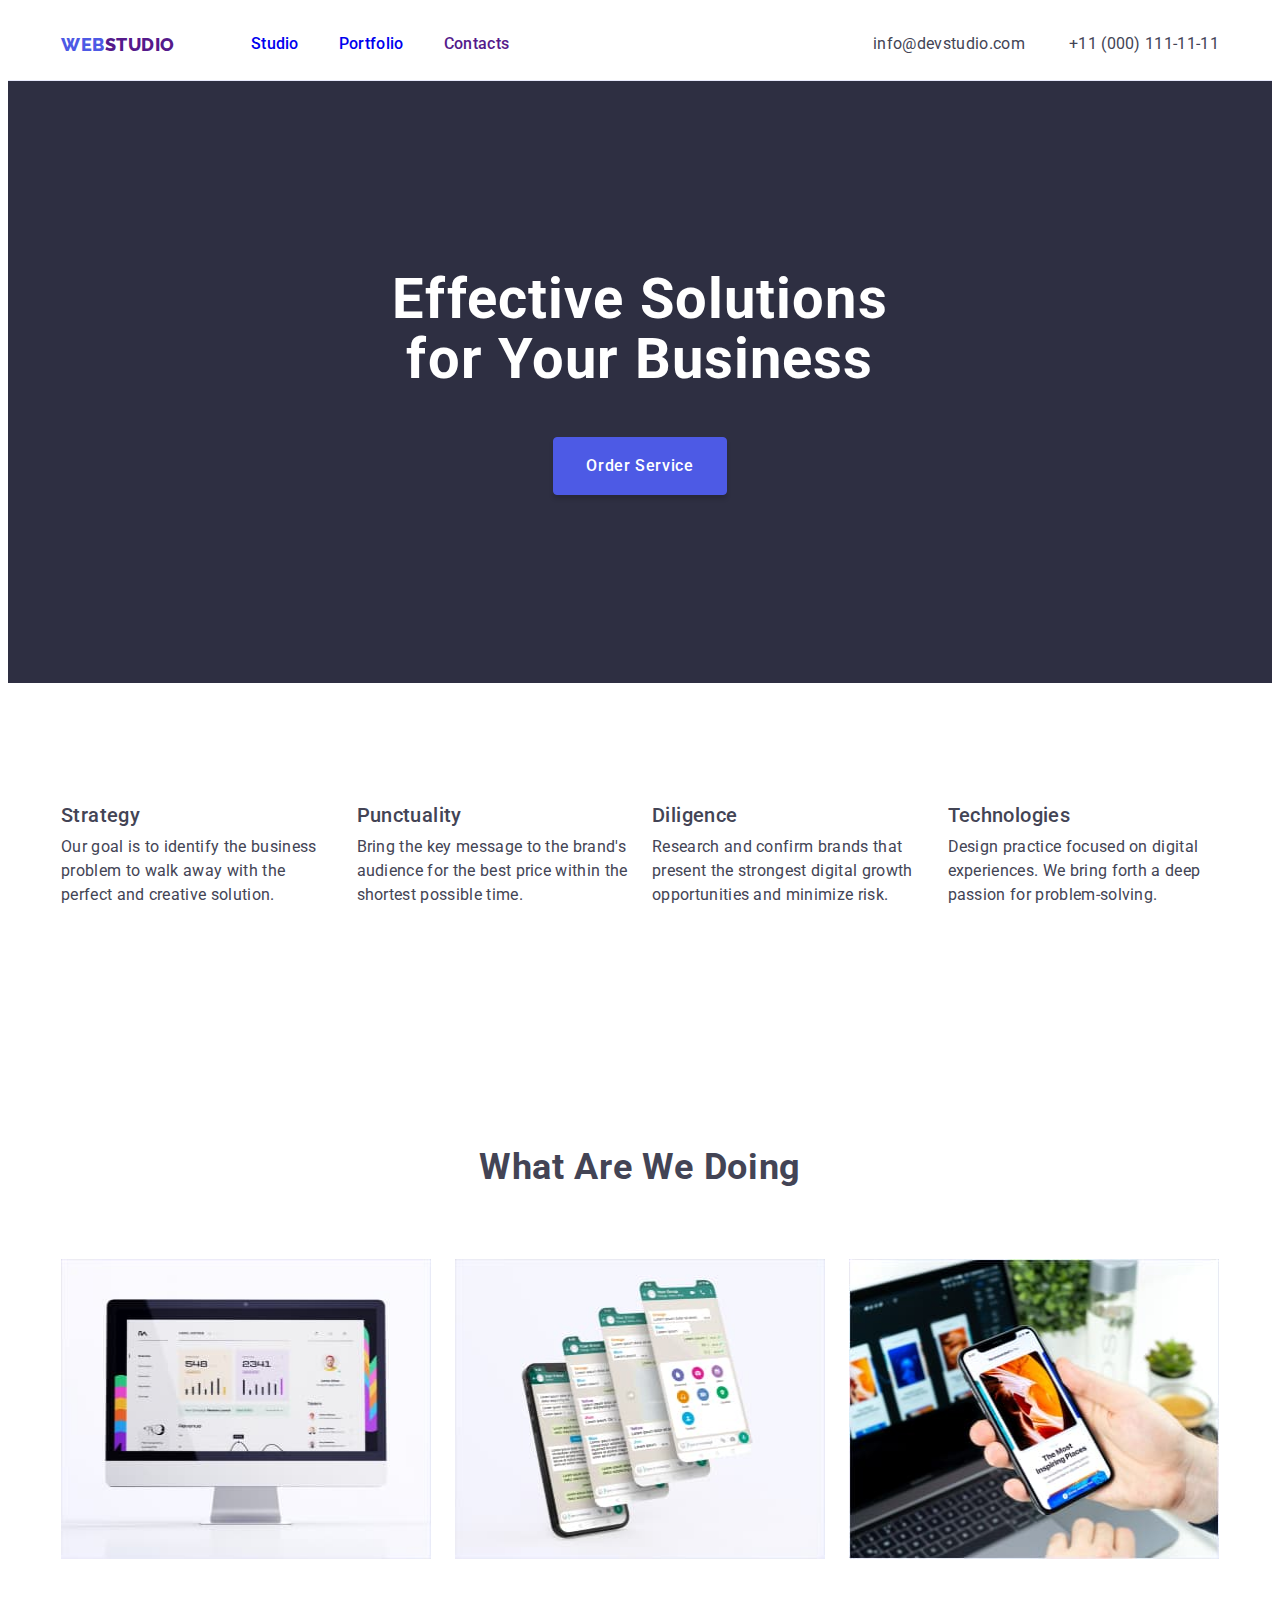
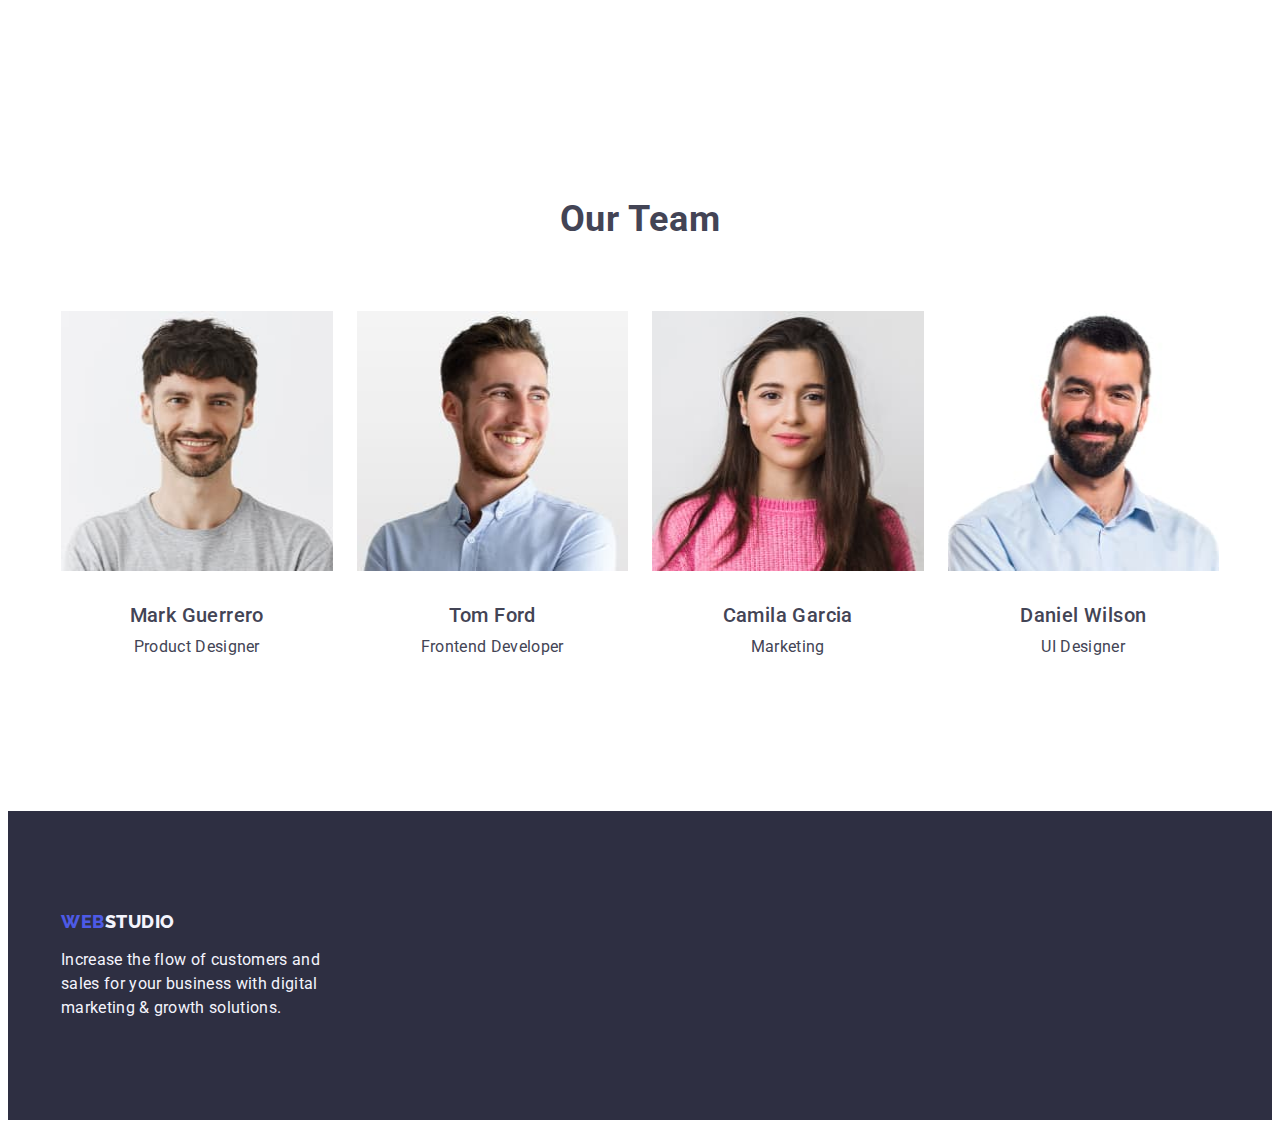
==== index.html @ 1497144a "+" ====
<!DOCTYPE html>
<html lang="en">
  <head>
    <meta charset="UTF-8" />
    <meta name="viewport" content="width=device-width, initial-scale=1.0" />
    <meta http-equiv="X-UA-Compatible" content="IE=edge" />
    <link rel="preconnect" href="https://fonts.googleapis.com" />
    <link rel="preconnect" href="https://fonts.gstatic.com" crossorigin />
    <link
      href="https://fonts.googleapis.com/css2?family=Raleway:wght@800&family=Roboto:wght@400;500;700;900&display=swap"
      rel="stylesheet"
    />
    <link rel="stylesheet" href="./css/styles.css" />
    <link
      rel="stylesheet"
      href="node_modules/modern-normalize/modern-normalize.css"
    />
    <title>Studio</title>
  </head>
  <body>
    <header class="header">
      <div class="container">
        <a class="logo" href=""><span class="web-logo">Web</span>Studio</a>
        <nav class="menu-nav">
          <ul class="menu-list">
            <li class="menu-item"><a href="./index.html">Studio</a></li>
            <li class="menu-item"><a href="./portfolio.html">Portfolio</a></li>
            <li class="menu-item"><a href="">Contacts</a></li>
          </ul>
        </nav>
        <address class="address">
          <a class="mail" href="mailto:info@devstudio.com"
            >info@devstudio.com</a
          >
          <a class="tell" href="tel:+110001111111">+11 (000) 111-11-11</a>
        </address>
      </div>
    </header>
    <main>
      <section class="first-section">
        <div class="container">
          <h1 class="title">
            Effective Solutions<br />
            for Your Business
          </h1>
          <button class="title-button" type="button">Order Service</button>
        </div>
      </section>
      <section class="advantages">
        <div class="container">
          <h2 hidden>Our advantages</h2>
          <ul class="advantages-list">
            <li class="advantages-list-item">
              <h3>Strategy</h3>
              <p>
                Our goal is to identify the business problem to walk away with
                the perfect and creative solution.
              </p>
            </li>
            <li class="advantages-list-item">
              <h3>Punctuality</h3>
              <p>
                Bring the key message to the brand's audience for the best price
                within the shortest possible time.
              </p>
            </li>
            <li class="advantages-list-item">
              <h3>Diligence</h3>
              <p>
                Research and confirm brands that present the strongest digital
                growth opportunities and minimize risk.
              </p>
            </li>
            <li class="advantages-list-item">
              <h3>Technologies</h3>
              <p>
                Design practice focused on digital experiences. We bring forth a
                deep passion for problem-solving.
              </p>
            </li>
          </ul>
        </div>
      </section>
      <section class="second-section">
        <div class="container">
          <h2 class="cards-title">What are we doing</h2>
          <ul class="cards-list">
            <li class="cards-list-item">
              <img
                src="./images/card-pc.jpg"
                alt="Фото Imac"
                width="360"
                height="300"
              />
            </li>
            <li class="cards-list-item">
              <img
                src="./images/card-phone.jpg"
                alt="Фото телефона"
                width="360"
                height="300"
              />
            </li>
            <li class="cards-list-item">
              <img
                src="./images/card-hand.jpg"
                alt="Рука з телефоном"
                width="360"
                height="300"
              />
            </li>
          </ul>
        </div>
      </section>
      <section class="third-section">
        <div class="container">
          <h2 class="team-title">Our Team</h2>
          <ul class="team-list">
            <li class="team-list-item">
              <img
                src="./images/first-man.jpg"
                alt="Product Designer"
                width="264"
                height="260"
              />
              <div class="team-info">
                <h3>Mark Guerrero</h3>
                <p>Product Designer</p>
              </div>
            </li>
            <li class="team-list-item">
              <img
                src="./images/second-man.jpg"
                alt="Frontend Developer"
                width="264"
                height="260"
              />
              <div class="team-info">
                <h3>Tom Ford</h3>
                <p>Frontend Developer</p>
              </div>
            </li>
            <li class="team-list-item">
              <img
                src="./images/girl.jpg"
                alt="Marketing"
                width="264"
                height="260"
              />
              <div class="team-info">
                <h3>Camila Garcia</h3>
                <p>Marketing</p>
              </div>
            </li>
            <li class="team-list-item">
              <img
                src="./images/third-man.jpg"
                alt="UI Designer"
                width="264"
                height="260"
              />
              <div class="team-info">
                <h3>Daniel Wilson</h3>
                <p>UI Designer</p>
              </div>
            </li>
          </ul>
        </div>
      </section>
    </main>
    <footer class="footer">
      <div class="container">
        <a class="logo-footer" href="./index.html"
          ><span class="web-logo">Web</span>Studio</a
        >
        <p>
          Increase the flow of customers and sales for your business with
          digital marketing & growth solutions.
        </p>
      </div>
    </footer>
  </body>
</html>
---- css/styles.css ----
:root {
  --iris: #4d5ae5;
  --ocean: #404bbf;
  --navy-blue: #2e2f42;
  --slate: #434455;
  --cloud: #f4f4fd;
  --white: #ffffff;
  --cornflower: #e7e9fc;
}
img {
  width: 100%;
  display: block;
}
ul,
h1,
h2,
h3,
p {
  padding: 0;
  margin: 0 auto;
}
.container {
  width: 1158px;
  /* outline: 1px solid tomato; */
  margin-right: auto;
  margin-left: auto;
  width: 1158px;
  align-items: center;
  padding-right: 15px;
  padding-left: 15px;
}
body {
  font-family: "Roboto", sans-serif;
  color: var(--slate);
  background-color: var(--white);
}
.header {
  padding: 24px 0;
  border-bottom: 1px solid #e7e9fc;
}
.header div {
  display: flex;
}
/* Логотип */
.logo {
  margin-right: 76px;
}
.logo {
  font-family: Raleway;
  text-transform: uppercase;
  text-decoration: none;
  font-size: 18px;
  font-style: normal;
  font-weight: 800;
  line-height: 21px;
  letter-spacing: 0.54px;
}
.web-logo {
  color: var(--iris);
  font-size: 18px;
  font-style: normal;
  font-weight: 800;
  line-height: 21px; /* 116.667% */
  letter-spacing: 0.54px;
}
/* Меню */
.menu-list {
  display: flex;
  gap: 40px;
  margin: 0;
  padding: 0;
}
.menu-list > .menu-item {
  list-style: none;
  font-size: 16px;
  font-style: normal;
  font-weight: 500;
  line-height: 24px; /* 150% */
  letter-spacing: 0.32px;
}
.menu-item a:hover,
.menu-item:focus {
  color: var(--ocean);
}
.menu-item a {
  text-decoration: none;
}
/* Номер телефона і почта */
.mail,
.tell {
  color: inherit;
  text-decoration: none;
  font-style: normal;
  font-size: 16px;
  font-style: normal;
  font-weight: 400;
  line-height: 24px; /* 150% */
  letter-spacing: 0.32px;
}
.address {
  margin-left: auto;
}

.mail {
  margin-right: 40px;
}
.mail:hover,
.mail:focus,
.tell:hover,
.tell:focus {
  color: var(--ocean);
}
/* Секція з кнопкою */
.first-section {
  background-color: var(--navy-blue);
  text-align: center;
  padding: 188px 0;
}
.title {
  margin: 0;
  margin-bottom: 48px;
  color: var(--white);
  font-size: 56px;
  font-style: normal;
  font-weight: 700;
  line-height: 60px; /* 107.143% */
  letter-spacing: 1.12px;
}
/* Кнопка */
.title-button {
  margin: 0 auto;
  padding: 16px 32px;
  border-radius: 4px;
  background: var(--IRIS, #4d5ae5);
  border: 1px solid var(--iris);
  box-shadow: 0px 4px 4px 0px rgba(0, 0, 0, 0.15);
  color: var(--white);
  font-family: Roboto;
  font-size: 16px;
  font-style: normal;
  font-weight: 500;
  line-height: 24px; /* 150% */
  letter-spacing: 0.64px;
}
.title-button:hover,
.title-button:focus {
  background-color: var(--ocean);
  color: var(--white);
}
/* Переваги */
.advantages {
  padding: 120px 0;
}
.advantages-list {
  margin: 0 auto;
  display: flex;
  gap: 24px;
  list-style: none;
}
.advantages-list-item {
  width: calc((100% - 72px) / 3);
}
.advantages-list h3 {
  margin: 0 auto;
  margin-bottom: 8px;
  font-size: 20px;
  font-style: normal;
  font-weight: 500;
  line-height: 24px; /* 120% */
  letter-spacing: 0.4px;
}
.advantages-list p {
  margin: 0 auto;
  font-size: 16px;
  font-style: normal;
  font-weight: 400;
  line-height: 24px; /* 150% */
  letter-spacing: 0.32px;
}
/* Шо ми робимо */
.second-section {
  padding: 120px 0;
  text-align: center;
}
.team-title {
  margin: 0;
  margin-bottom: 72px;
  font-size: 36px;
  font-style: normal;
  font-weight: 700;
  line-height: 40px; /* 111.111% */
  letter-spacing: 0.72px;
  text-transform: capitalize;
}
/* Картки з фото */
.cards-list {
  display: flex;
  justify-content: center;
  list-style: none;
  margin: 0 auto;
  gap: 24px;
}
.cards-list-item {
  width: calc((100% - 48px) / 3);
}

/* Команда */
.third-section {
  padding: 120px 0;
  text-align: center;
}
.cards-title {
  margin: 0 auto;
  margin-bottom: 72px;
  font-size: 36px;
  font-style: normal;
  font-weight: 700;
  line-height: 40px; /* 111.111% */
  letter-spacing: 0.72px;
  text-transform: capitalize;
}
.team-list {
  display: flex;
  justify-content: center;
  gap: 24px;
  list-style: none;
}
.team-list-item {
  width: calc((100% - 72px) / 4);
}
.team-list h3 {
  margin: 0 auto;
  margin-bottom: 8px;
  font-size: 20px;
  font-style: normal;
  font-weight: 500;
  line-height: 24px; /* 120% */
  letter-spacing: 0.4px;
}
.team-list p {
  margin: 0 auto;
  font-size: 16px;
  font-style: normal;
  font-weight: 00;
  line-height: 24px; /* 150% */
  letter-spacing: 0.32px;
}
.team-info {
  margin: 0 auto;
  padding: 32px 16px;
}
/* Підвал */
.footer {
  padding: 100px 0;
  background-color: var(--navy-blue);
}
.logo-footer {
  display: block;
  margin: 0 auto;
  margin-bottom: 16px;
  text-decoration: none;
  color: var(--cloud);
  text-transform: uppercase;
  font-family: Raleway;
  font-size: 18px;
  font-style: normal;
  font-weight: 800;
  line-height: 21px; /* 116.667% */
  letter-spacing: 0.54px;
  text-transform: uppercase;
}
.footer p {
  display: inline-block;
  margin: 0 auto;
  color: var(--cloud);
  font-size: 16px;
  font-style: normal;
  font-weight: 400;
  line-height: 24px; /* 150% */
  letter-spacing: 0.32px;
  width: 264px;
}
/* ---------------------------------------------------Portfolio--------------------------------------------------------------- */
/* Перша секція */
.section-first-portfolio {
  padding-top: 96px;
}
.section-cards {
  padding: 72px 0 120px 0;
}
/* Кнопки */
.buttons-list {
  display: flex;
  justify-content: center;
  list-style: none;
  gap: 24px;
}
.item-button {
  padding: 12px 24px;
  border-radius: 4px;
  border: 1px solid #e7e9fc;
  background-color: var(--cloud);
  color: var(--iris);
  font-size: 16px;
  font-style: normal;
  font-weight: 500;
  line-height: 24px; /* 150% */
  letter-spacing: 0.64px;
}
.item-button:hover,
.item-button:focus {
  background-color: var(--ocean);
  color: var(--white);
}
/* Сітка з апками */
.app-list {
  display: flex;
  flex-wrap: wrap;
  justify-content: center;
  column-gap: 24px;
  row-gap: 48px;
  padding: 0;
  margin: 0 auto;
  list-style: none;
}
.app-list > .item-app {
  width: calc((100% - 48px) / 3);
}

}
.app-info {
  padding: 32px 16px;
  border: 1px solid var(--cornflower);
}
.app-info {
  /* border: 1px solid var(--cornflower); */
}
.app-list a {
  text-decoration: none;
}
.app-list h3 {
  font-size: 20px;
  font-style: normal;
  font-weight: 500;
  line-height: 24px; /* 120% */
  letter-spacing: 0.4px;
}
.app-list p {
  font-size: 16px;
  font-style: normal;
  font-weight: 400;
  line-height: 24px; /* 150% */
  letter-spacing: 0.32px;
}
.app-info h3 {
  margin-bottom: 8px;
}
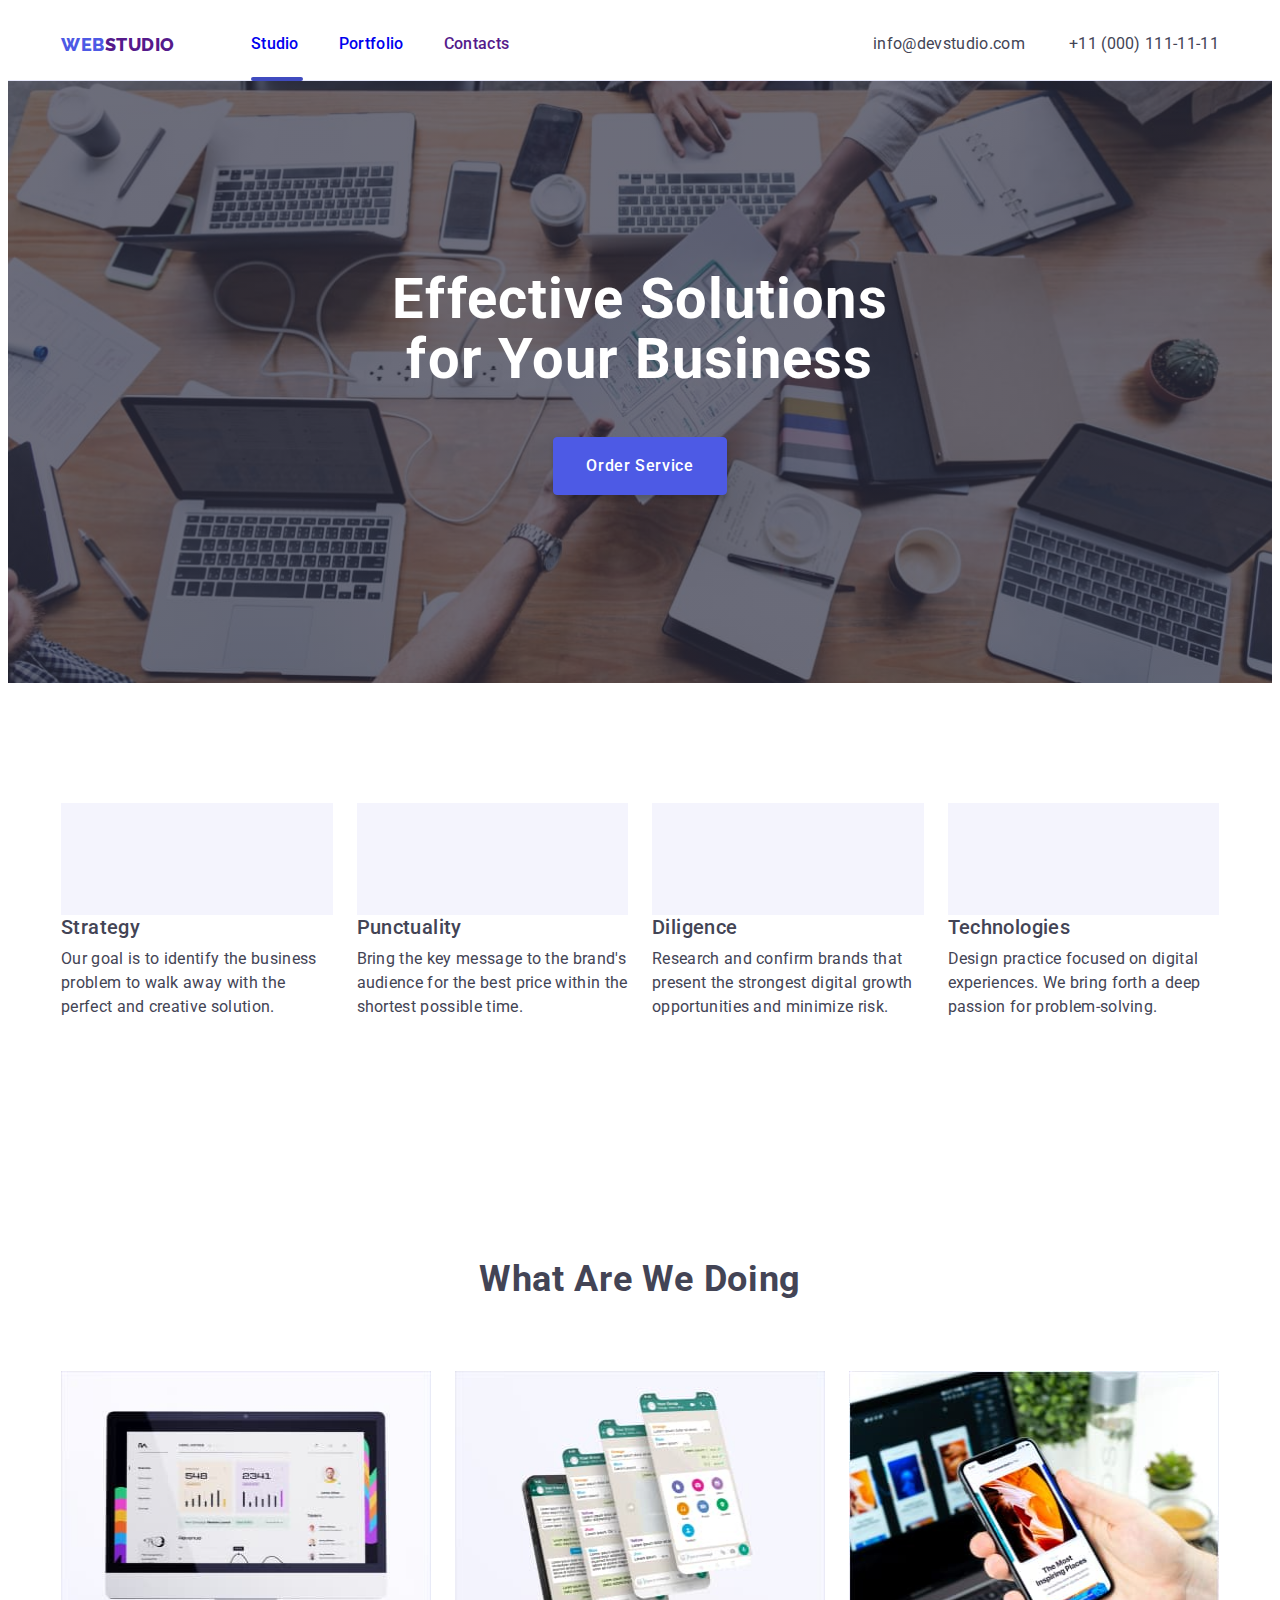
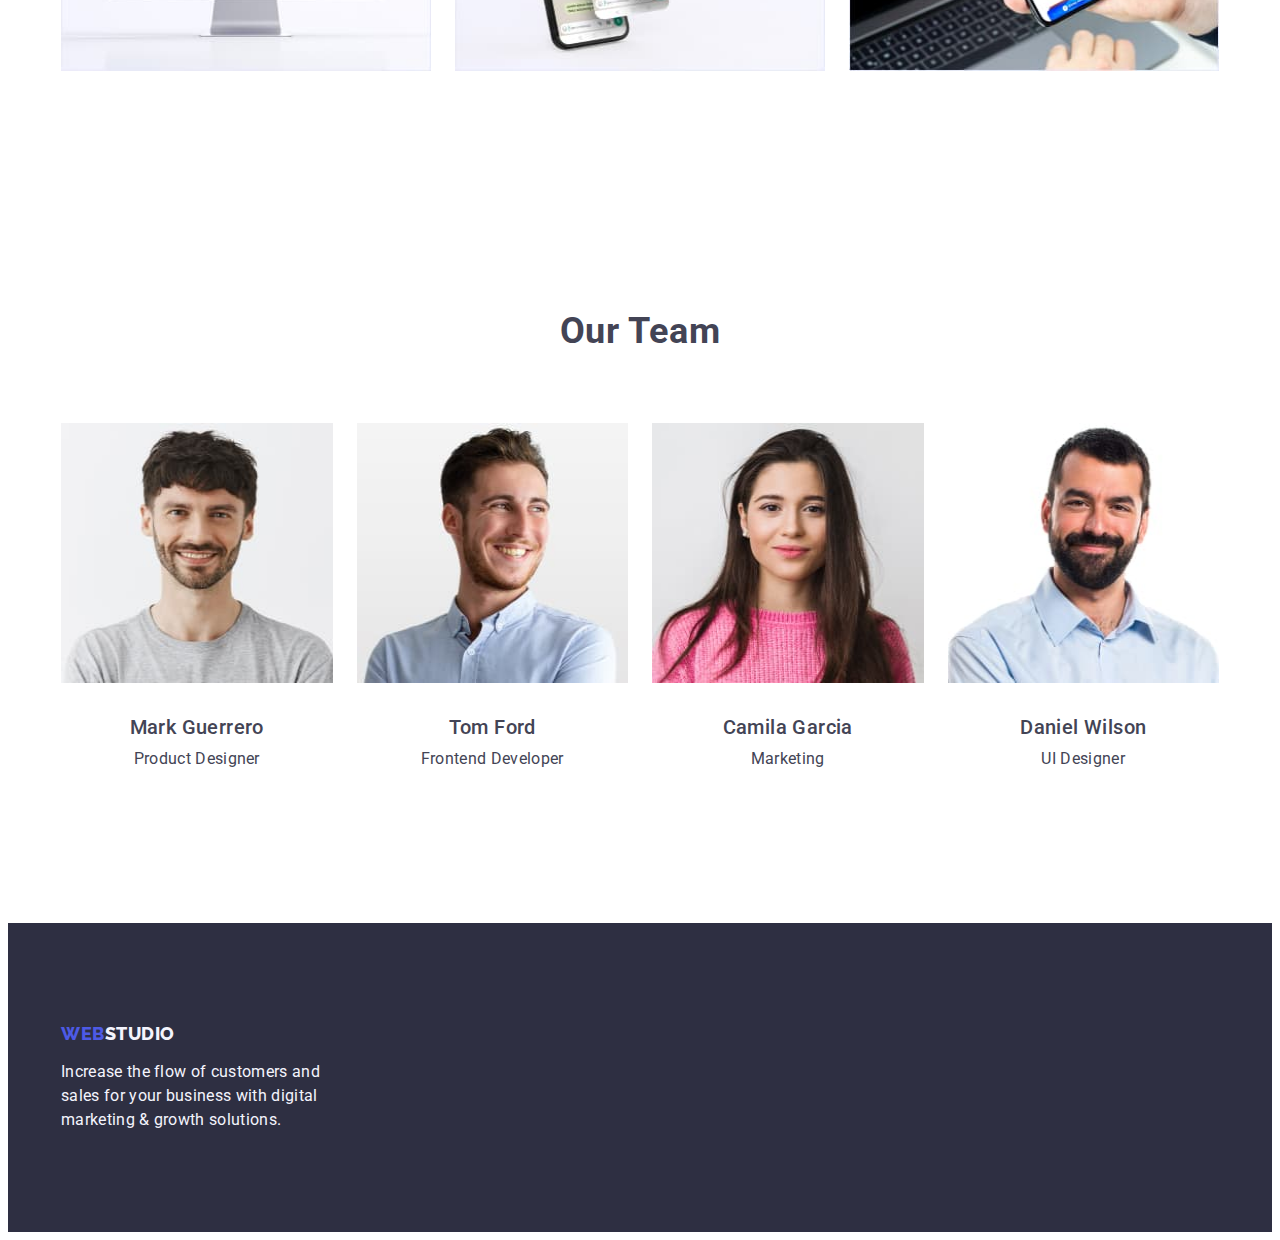
==== commit bc60900e: "+" ====
--- a/index.html
+++ b/index.html
@@ -23,7 +23,9 @@
         <a class="logo" href=""><span class="web-logo">Web</span>Studio</a>
         <nav class="menu-nav">
           <ul class="menu-list">
-            <li class="menu-item"><a href="./index.html">Studio</a></li>
+            <li class="menu-item">
+              <a class="studio" href="./index.html">Studio</a>
+            </li>
             <li class="menu-item"><a href="./portfolio.html">Portfolio</a></li>
             <li class="menu-item"><a href="">Contacts</a></li>
           </ul>
--- a/css/styles.css
+++ b/css/styles.css
@@ -35,7 +35,6 @@
   background-color: var(--white);
 }
 .header {
-  padding: 24px 0;
   border-bottom: 1px solid #e7e9fc;
 }
 .header div {
@@ -71,12 +70,15 @@
   padding: 0;
 }
 .menu-list > .menu-item {
-  list-style: none;
-  font-size: 16px;
-  font-style: normal;
-  font-weight: 500;
-  line-height: 24px; /* 150% */
-  letter-spacing: 0.32px;
+  position: relative;
+  padding: 24px 0;
+  list-style: none;
+  font-size: 16px;
+  font-style: normal;
+  font-weight: 500;
+  line-height: 24px; /* 150% */
+  letter-spacing: 0.32px;
+
 }
 .menu-item a:hover,
 .menu-item:focus {
@@ -84,6 +86,26 @@
 }
 .menu-item a {
   text-decoration: none;
+}
+.studio::after{
+position: absolute;
+bottom: -1px;
+width: 100%;
+content:'';
+width: 48px;
+display: block;
+border: 2px solid var(--ocean);
+border-radius: 2px;
+}
+.portfolio::after{
+  position: absolute;
+bottom: -1px;
+content:'';
+width: 48px;
+display: block;
+border: 2px solid var(--ocean);
+border-radius: 2px;
+width: 100;
 }
 /* Номер телефона і почта */
 .mail,
@@ -112,7 +134,13 @@
 }
 /* Секція з кнопкою */
 .first-section {
+  max-width: 1440px;
+  margin: auto;
   background-color: var(--navy-blue);
+  background-image: linear-gradient( rgba(46, 47, 66, 0.7), rgba(46, 47, 66, 0.7)), url("../images/people-office.jpg");
+  background-repeat: no-repeat;
+  background-position: center;
+  background-size: cover;
   text-align: center;
   padding: 188px 0;
 }
@@ -160,6 +188,12 @@
 .advantages-list-item {
   width: calc((100% - 72px) / 3);
 }
+.advantages-list-item::before{
+  content: '';
+  display: block;
+  height: 112px;
+  background: var(--cloud);
+}
 .advantages-list h3 {
   margin: 0 auto;
   margin-bottom: 8px;
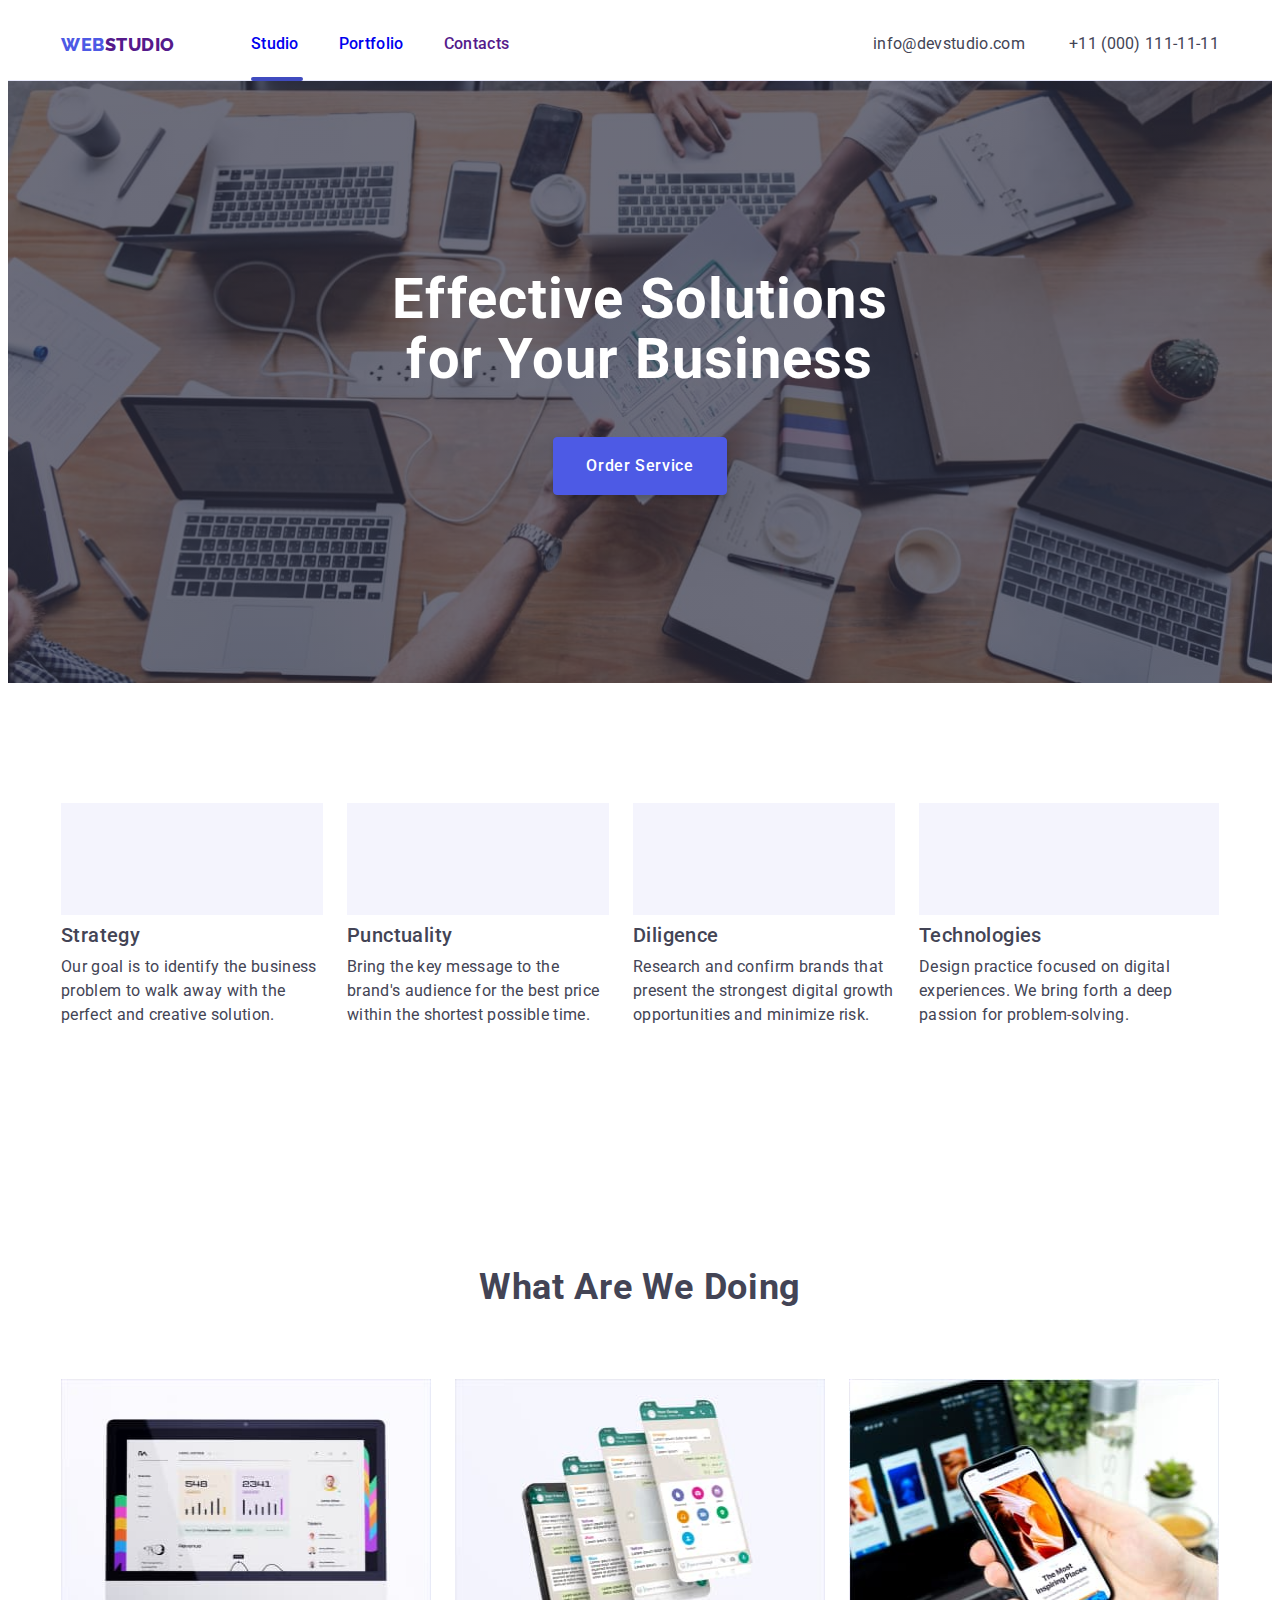
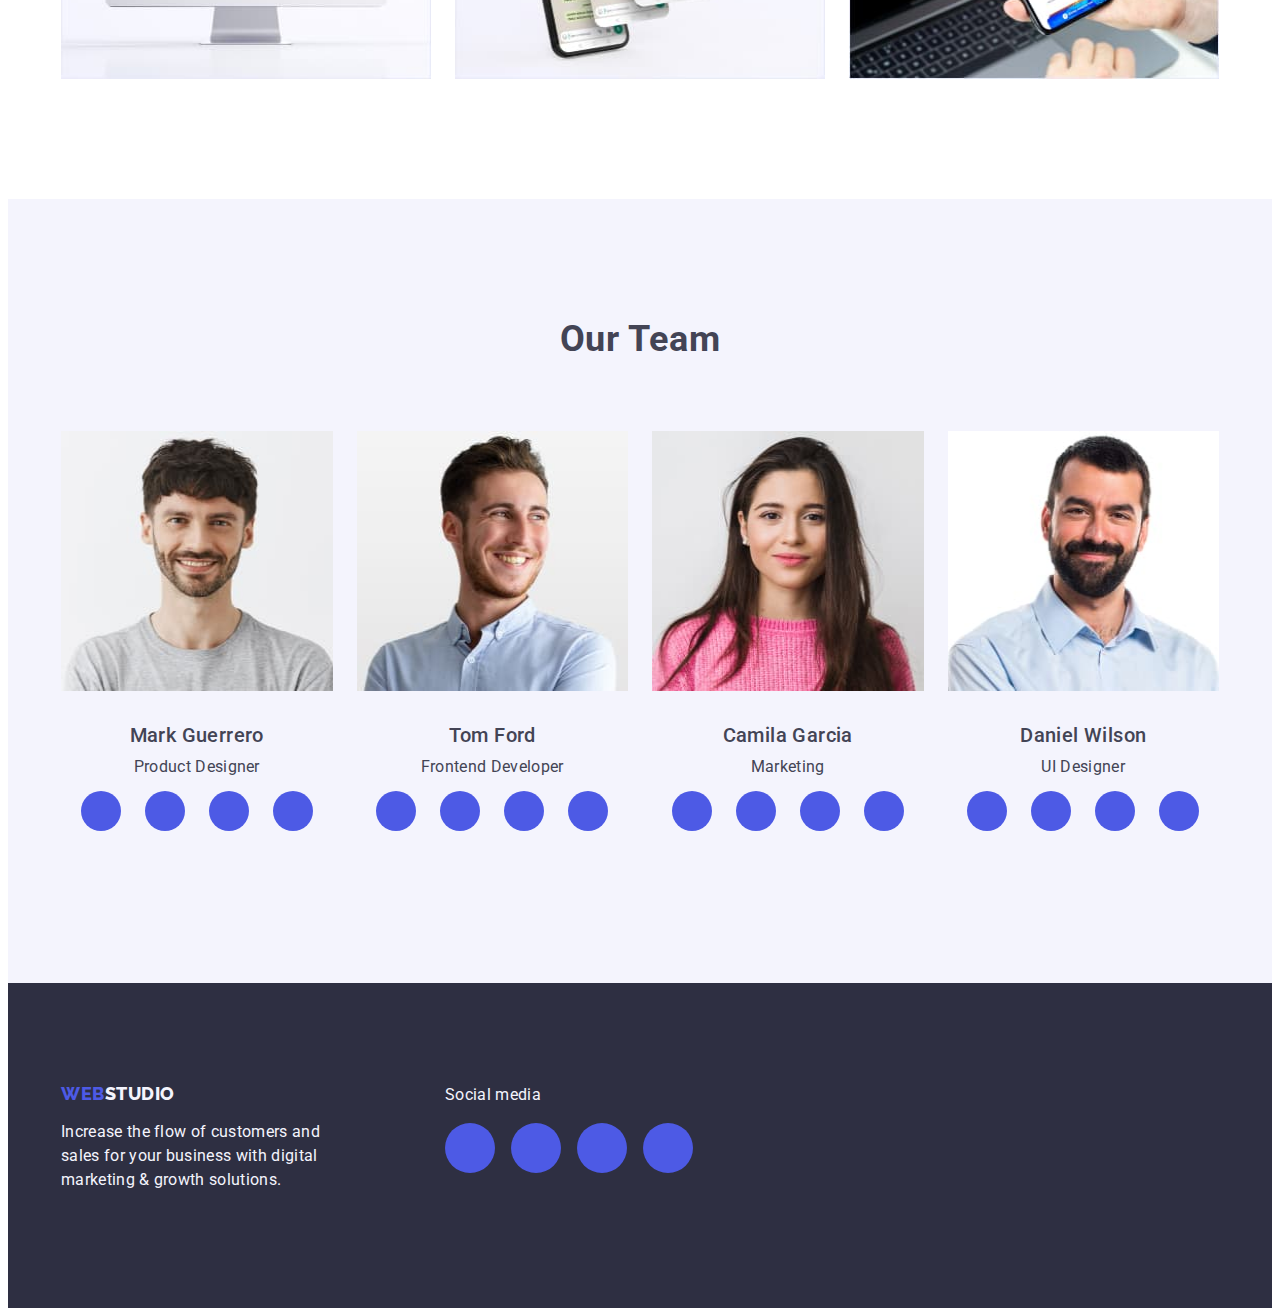
==== commit 22c2e274: "+" ====
--- a/index.html
+++ b/index.html
@@ -53,6 +53,7 @@
           <h2 hidden>Our advantages</h2>
           <ul class="advantages-list">
             <li class="advantages-list-item">
+              <div class="advantages-svg"></div>
               <h3>Strategy</h3>
               <p>
                 Our goal is to identify the business problem to walk away with
@@ -60,6 +61,7 @@
               </p>
             </li>
             <li class="advantages-list-item">
+              <div class="advantages-svg"></div>
               <h3>Punctuality</h3>
               <p>
                 Bring the key message to the brand's audience for the best price
@@ -67,6 +69,7 @@
               </p>
             </li>
             <li class="advantages-list-item">
+              <div class="advantages-svg"></div>
               <h3>Diligence</h3>
               <p>
                 Research and confirm brands that present the strongest digital
@@ -74,6 +77,7 @@
               </p>
             </li>
             <li class="advantages-list-item">
+              <div class="advantages-svg"><svg></svg></div>
               <h3>Technologies</h3>
               <p>
                 Design practice focused on digital experiences. We bring forth a
@@ -128,6 +132,12 @@
               <div class="team-info">
                 <h3>Mark Guerrero</h3>
                 <p>Product Designer</p>
+                <ul class="socials-team">
+                  <li class="socials-team-item"><a href=""></a></li>
+                  <li class="socials-team-item"><a href=""></a></li>
+                  <li class="socials-team-item"><a href=""></a></li>
+                  <li class="socials-team-item"><a href=""></a></li>
+                </ul>
               </div>
             </li>
             <li class="team-list-item">
@@ -140,6 +150,12 @@
               <div class="team-info">
                 <h3>Tom Ford</h3>
                 <p>Frontend Developer</p>
+                <ul class="socials-team">
+                  <li class="socials-team-item"><a href=""></a></li>
+                  <li class="socials-team-item"><a href=""></a></li>
+                  <li class="socials-team-item"><a href=""></a></li>
+                  <li class="socials-team-item"><a href=""></a></li>
+                </ul>
               </div>
             </li>
             <li class="team-list-item">
@@ -152,6 +168,12 @@
               <div class="team-info">
                 <h3>Camila Garcia</h3>
                 <p>Marketing</p>
+                <ul class="socials-team">
+                  <li class="socials-team-item"><a href=""></a></li>
+                  <li class="socials-team-item"><a href=""></a></li>
+                  <li class="socials-team-item"><a href=""></a></li>
+                  <li class="socials-team-item"><a href=""></a></li>
+                </ul>
               </div>
             </li>
             <li class="team-list-item">
@@ -164,6 +186,22 @@
               <div class="team-info">
                 <h3>Daniel Wilson</h3>
                 <p>UI Designer</p>
+                <ul class="socials-team">
+                  <li class="socials-team-item">
+                    <a href="https://www.instagram.com/"></a>
+                  </li>
+                  <li class="socials-team-item">
+                    <a href="https://twitter.com/?lang=uk"></a>
+                  </li>
+                  <li class="socials-team-item">
+                    <a href="https://pl-pl.facebook.com/"></a>
+                  </li>
+                  <li class="socials-team-item">
+                    <a
+                      href="https://www.linkedin.com/?original_referer=https%3A%2F%2Fwww.google.com%2F"
+                    ></a>
+                  </li>
+                </ul>
               </div>
             </li>
           </ul>
@@ -171,14 +209,25 @@
       </section>
     </main>
     <footer class="footer">
-      <div class="container">
-        <a class="logo-footer" href="./index.html"
-          ><span class="web-logo">Web</span>Studio</a
-        >
-        <p>
-          Increase the flow of customers and sales for your business with
-          digital marketing & growth solutions.
-        </p>
+      <div class="container footer-flex">
+        <div class="footer-info">
+          <a class="logo-footer" href="./index.html"
+            ><span class="web-logo">Web</span>Studio</a
+          >
+          <p class="footer-text">
+            Increase the flow of customers and sales for your business with
+            digital marketing & growth solutions.
+          </p>
+        </div>
+        <div class="footer-socials">
+          <p class="footer-text">Social media</p>
+          <ul class="socials-list">
+            <li class="socials-list-item"></li>
+            <li class="socials-list-item"></li>
+            <li class="socials-list-item"></li>
+            <li class="socials-list-item"></li>
+          </ul>
+        </div>
       </div>
     </footer>
   </body>
--- a/css/styles.css
+++ b/css/styles.css
@@ -188,11 +188,16 @@
 .advantages-list-item {
   width: calc((100% - 72px) / 3);
 }
-.advantages-list-item::before{
+/* .advantages-list-item::before{
   content: '';
   display: block;
   height: 112px;
   background: var(--cloud);
+} */
+.advantages-svg{
+  height: 112px;
+  background-color: var(--cloud);
+  margin-bottom: 8px;
 }
 .advantages-list h3 {
   margin: 0 auto;
@@ -242,6 +247,7 @@
 .third-section {
   padding: 120px 0;
   text-align: center;
+background-color: var(--cloud);
 }
 .cards-title {
   margin: 0 auto;
@@ -272,16 +278,28 @@
   letter-spacing: 0.4px;
 }
 .team-list p {
-  margin: 0 auto;
-  font-size: 16px;
-  font-style: normal;
-  font-weight: 00;
+  margin-bottom: 12px;
+  font-size: 16px;
+  font-style: normal;
+  font-weight: 400;
   line-height: 24px; /* 150% */
   letter-spacing: 0.32px;
 }
 .team-info {
   margin: 0 auto;
   padding: 32px 16px;
+}
+.socials-team{
+  display: flex;
+  list-style: none;
+  gap: 24px;
+  justify-content: center;
+}
+.socials-team > .socials-team-item{
+background-color: var(--iris);
+width: 40px;
+height: 40px;
+border-radius: 50%;
 }
 /* Підвал */
 .footer {
@@ -303,9 +321,9 @@
   letter-spacing: 0.54px;
   text-transform: uppercase;
 }
-.footer p {
-  display: inline-block;
-  margin: 0 auto;
+ .footer-text {
+  margin-bottom: 16px;
+  display: inline-flex;
   color: var(--cloud);
   font-size: 16px;
   font-style: normal;
@@ -313,6 +331,26 @@
   line-height: 24px; /* 150% */
   letter-spacing: 0.32px;
   width: 264px;
+}
+.socials-list{
+  list-style: none;
+  display: flex;
+  gap: 16px;
+}
+.socials-list > .socials-list-item{
+    background-color: var(--iris);
+  width: 50px;
+  height: 50px;
+  border-radius: 50%;
+}
+
+.footer-flex{
+  display: flex;
+  align-items: baseline;
+
+}
+.footer-info{
+margin-right: 120px;
 }
 /* ---------------------------------------------------Portfolio--------------------------------------------------------------- */
 /* Перша секція */
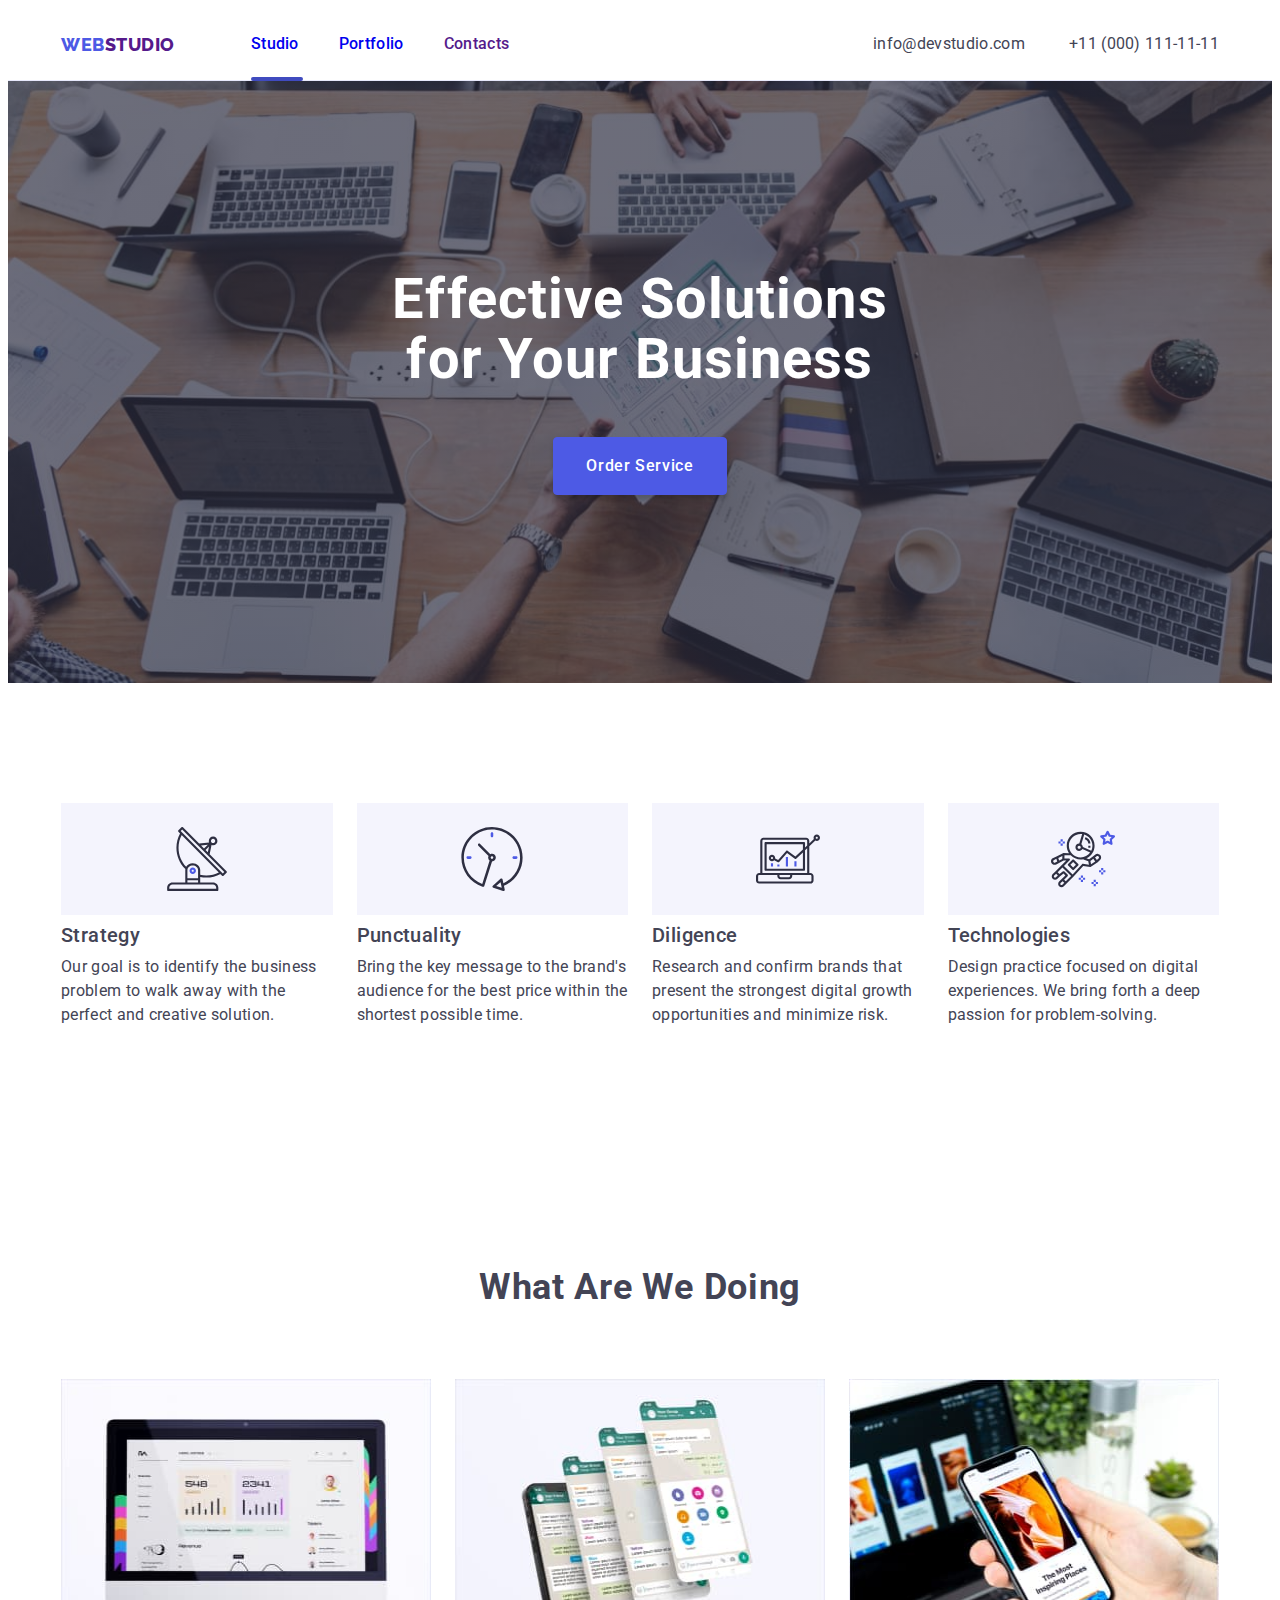
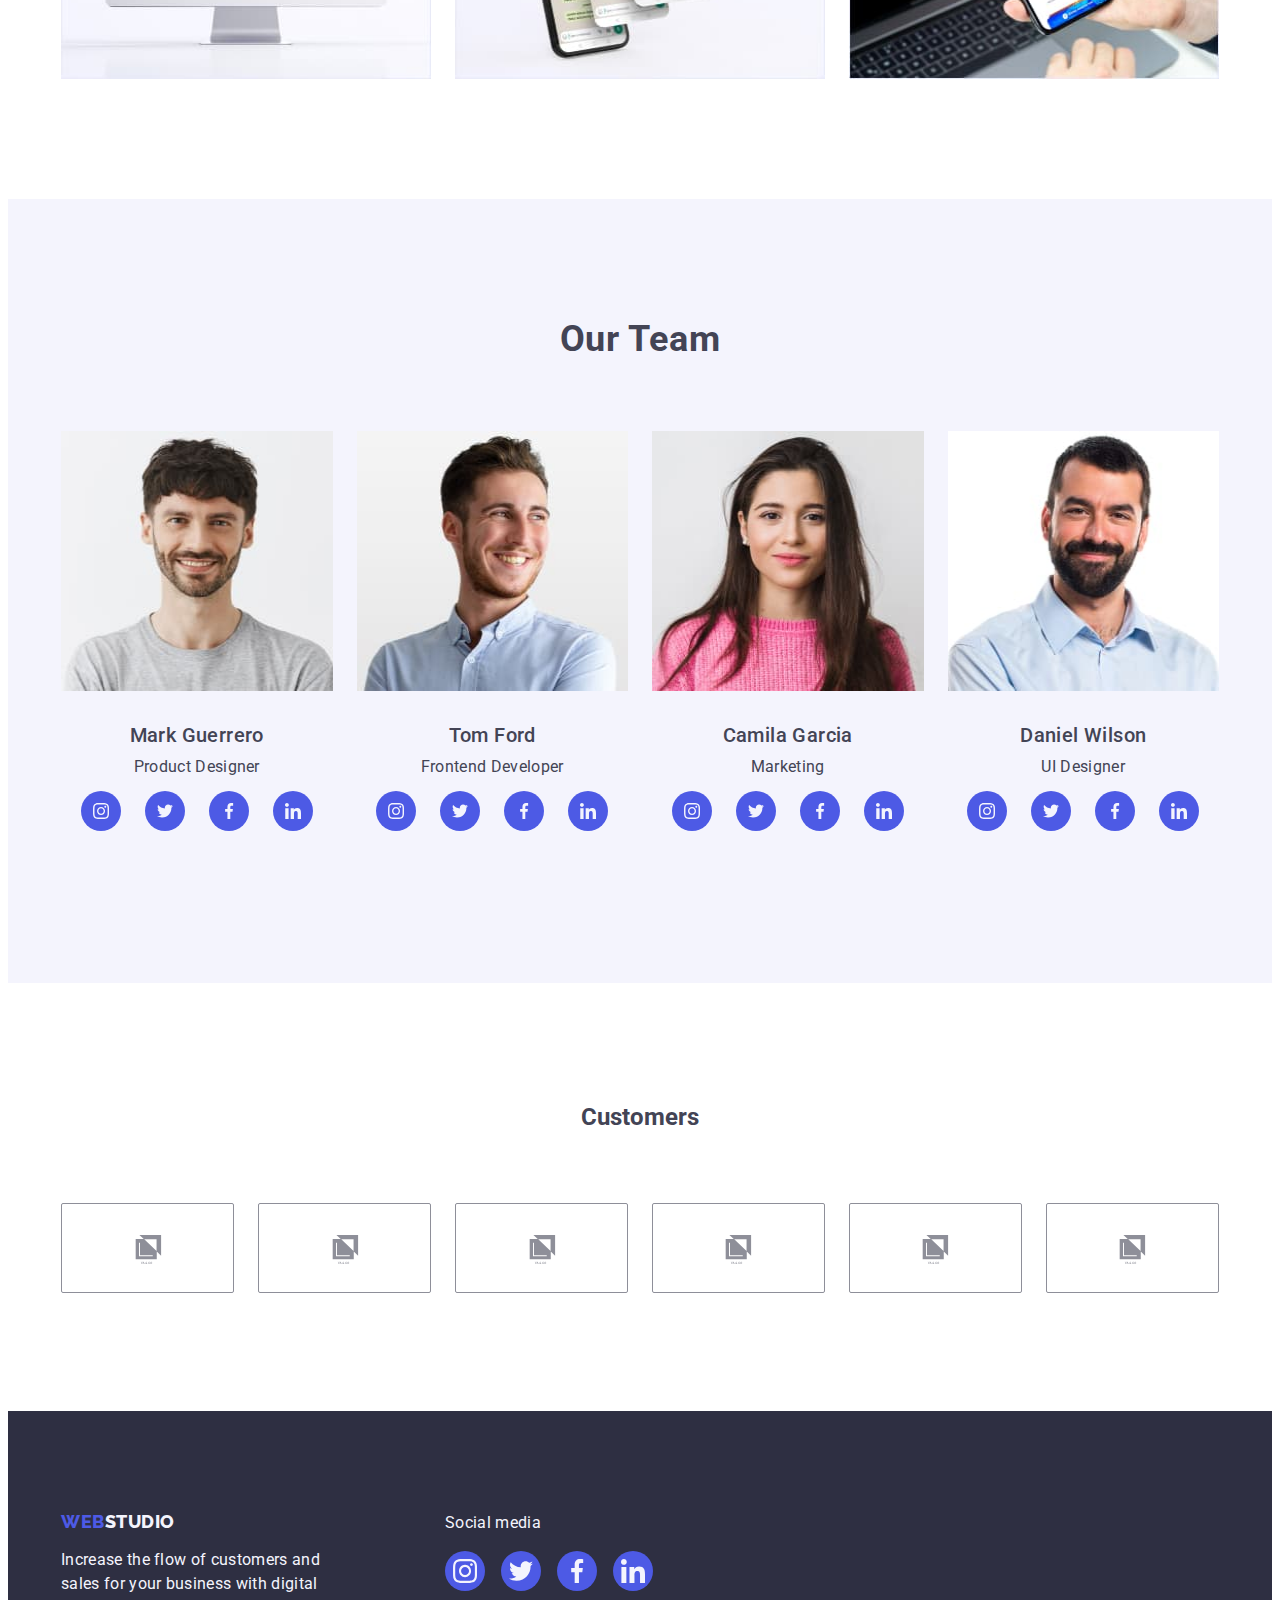
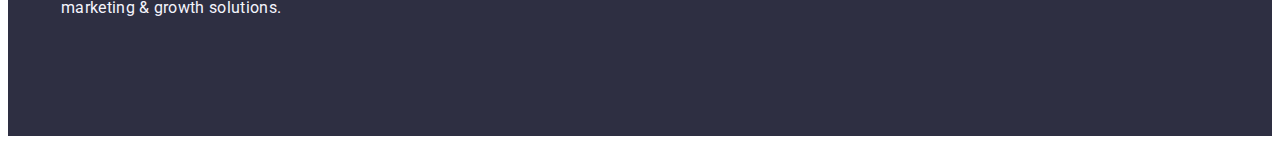
==== commit c05c554c: "+" ====
--- a/index.html
+++ b/index.html
@@ -53,7 +53,11 @@
           <h2 hidden>Our advantages</h2>
           <ul class="advantages-list">
             <li class="advantages-list-item">
-              <div class="advantages-svg"></div>
+              <div class="advantages-svg">
+                <svg width="64" height="64">
+                  <use href="./images/symbol-defs.svg#icon-antenna"></use>
+                </svg>
+              </div>
               <h3>Strategy</h3>
               <p>
                 Our goal is to identify the business problem to walk away with
@@ -61,7 +65,11 @@
               </p>
             </li>
             <li class="advantages-list-item">
-              <div class="advantages-svg"></div>
+              <div class="advantages-svg">
+                <svg width="64" height="64">
+                  <use href="./images/symbol-defs.svg#icon-clock"></use>
+                </svg>
+              </div>
               <h3>Punctuality</h3>
               <p>
                 Bring the key message to the brand's audience for the best price
@@ -69,7 +77,11 @@
               </p>
             </li>
             <li class="advantages-list-item">
-              <div class="advantages-svg"></div>
+              <div class="advantages-svg">
+                <svg width="64" height="64">
+                  <use href="./images/symbol-defs.svg#icon-diagram"></use>
+                </svg>
+              </div>
               <h3>Diligence</h3>
               <p>
                 Research and confirm brands that present the strongest digital
@@ -77,7 +89,11 @@
               </p>
             </li>
             <li class="advantages-list-item">
-              <div class="advantages-svg"><svg></svg></div>
+              <div class="advantages-svg">
+                <svg width="64" height="64">
+                  <use href="./images/symbol-defs.svg#icon-astronaut"></use>
+                </svg>
+              </div>
               <h3>Technologies</h3>
               <p>
                 Design practice focused on digital experiences. We bring forth a
@@ -133,10 +149,38 @@
                 <h3>Mark Guerrero</h3>
                 <p>Product Designer</p>
                 <ul class="socials-team">
-                  <li class="socials-team-item"><a href=""></a></li>
-                  <li class="socials-team-item"><a href=""></a></li>
-                  <li class="socials-team-item"><a href=""></a></li>
-                  <li class="socials-team-item"><a href=""></a></li>
+                  <li class="socials-team-item">
+                    <a class="socials-link" href=""
+                      ><svg width="16" height="16">
+                        <use
+                          href="./images/symbol-defs.svg#icon-instagram"
+                        ></use></svg
+                    ></a>
+                  </li>
+                  <li class="socials-team-item">
+                    <a class="socials-link" href=""
+                      ><svg width="16" height="16">
+                        <use
+                          href="./images/symbol-defs.svg#icon-twitter"
+                        ></use></svg
+                    ></a>
+                  </li>
+                  <li class="socials-team-item">
+                    <a class="socials-link" href=""
+                      ><svg width="16" height="16">
+                        <use
+                          href="./images/symbol-defs.svg#icon-facebook"
+                        ></use></svg
+                    ></a>
+                  </li>
+                  <li class="socials-team-item">
+                    <a class="socials-link" href=""
+                      ><svg width="16" height="16">
+                        <use
+                          href="./images/symbol-defs.svg#icon-linkedin"
+                        ></use></svg
+                    ></a>
+                  </li>
                 </ul>
               </div>
             </li>
@@ -151,10 +195,38 @@
                 <h3>Tom Ford</h3>
                 <p>Frontend Developer</p>
                 <ul class="socials-team">
-                  <li class="socials-team-item"><a href=""></a></li>
-                  <li class="socials-team-item"><a href=""></a></li>
-                  <li class="socials-team-item"><a href=""></a></li>
-                  <li class="socials-team-item"><a href=""></a></li>
+                  <li class="socials-team-item">
+                    <a class="socials-link" href=""
+                      ><svg width="16" height="16">
+                        <use
+                          href="./images/symbol-defs.svg#icon-instagram"
+                        ></use></svg
+                    ></a>
+                  </li>
+                  <li class="socials-team-item">
+                    <a class="socials-link" href=""
+                      ><svg width="16" height="16">
+                        <use
+                          href="./images/symbol-defs.svg#icon-twitter"
+                        ></use></svg
+                    ></a>
+                  </li>
+                  <li class="socials-team-item">
+                    <a class="socials-link" href=""
+                      ><svg width="16" height="16">
+                        <use
+                          href="./images/symbol-defs.svg#icon-facebook"
+                        ></use></svg
+                    ></a>
+                  </li>
+                  <li class="socials-team-item">
+                    <a class="socials-link" href=""
+                      ><svg width="16" height="16">
+                        <use
+                          href="./images/symbol-defs.svg#icon-linkedin"
+                        ></use></svg
+                    ></a>
+                  </li>
                 </ul>
               </div>
             </li>
@@ -169,10 +241,38 @@
                 <h3>Camila Garcia</h3>
                 <p>Marketing</p>
                 <ul class="socials-team">
-                  <li class="socials-team-item"><a href=""></a></li>
-                  <li class="socials-team-item"><a href=""></a></li>
-                  <li class="socials-team-item"><a href=""></a></li>
-                  <li class="socials-team-item"><a href=""></a></li>
+                  <li class="socials-team-item">
+                    <a class="socials-link" href=""
+                      ><svg width="16" height="16">
+                        <use
+                          href="./images/symbol-defs.svg#icon-instagram"
+                        ></use></svg
+                    ></a>
+                  </li>
+                  <li class="socials-team-item">
+                    <a class="socials-link" href=""
+                      ><svg width="16" height="16">
+                        <use
+                          href="./images/symbol-defs.svg#icon-twitter"
+                        ></use></svg
+                    ></a>
+                  </li>
+                  <li class="socials-team-item">
+                    <a class="socials-link" href=""
+                      ><svg width="16" height="16">
+                        <use
+                          href="./images/symbol-defs.svg#icon-facebook"
+                        ></use></svg
+                    ></a>
+                  </li>
+                  <li class="socials-team-item">
+                    <a class="socials-link" href=""
+                      ><svg width="16" height="16">
+                        <use
+                          href="./images/symbol-defs.svg#icon-linkedin"
+                        ></use></svg
+                    ></a>
+                  </li>
                 </ul>
               </div>
             </li>
@@ -188,21 +288,90 @@
                 <p>UI Designer</p>
                 <ul class="socials-team">
                   <li class="socials-team-item">
-                    <a href="https://www.instagram.com/"></a>
-                  </li>
-                  <li class="socials-team-item">
-                    <a href="https://twitter.com/?lang=uk"></a>
-                  </li>
-                  <li class="socials-team-item">
-                    <a href="https://pl-pl.facebook.com/"></a>
-                  </li>
-                  <li class="socials-team-item">
-                    <a
-                      href="https://www.linkedin.com/?original_referer=https%3A%2F%2Fwww.google.com%2F"
+                    <a class="socials-link" href=""
+                      ><svg width="16" height="16">
+                        <use
+                          href="./images/symbol-defs.svg#icon-instagram"
+                        ></use></svg
+                    ></a>
+                  </li>
+                  <li class="socials-team-item">
+                    <a class="socials-link" href=""
+                      ><svg width="16" height="16">
+                        <use
+                          href="./images/symbol-defs.svg#icon-twitter"
+                        ></use></svg
+                    ></a>
+                  </li>
+                  <li class="socials-team-item">
+                    <a class="socials-link" href=""
+                      ><svg width="16" height="16">
+                        <use
+                          href="./images/symbol-defs.svg#icon-facebook"
+                        ></use></svg
+                    ></a>
+                  </li>
+                  <li class="socials-team-item">
+                    <a class="socials-link" href=""
+                      ><svg width="16" height="16">
+                        <use
+                          href="./images/symbol-defs.svg#icon-linkedin"
+                        ></use></svg
                     ></a>
                   </li>
                 </ul>
               </div>
+            </li>
+          </ul>
+        </div>
+      </section>
+      <section class="customers">
+        <div class="container">
+          <h2>Customers</h2>
+          <ul class="customers-list">
+            <li class="customers-list-item">
+              <a href="" class="customers-link">
+                <svg width="104" height="56">
+                  <use href="./images/symbol-defs.svg#icon-Client-1"></use>
+                </svg>
+              </a>
+            </li>
+            <li class="customers-list-item">
+              <a href="" class="customers-link">
+                <svg width="104" height="56">
+                  <use href="./images/symbol-defs.svg#icon-Client-1"></use>
+                </svg>
+              </a>
+            </li>
+
+            <li class="customers-list-item">
+              <a href="" class="customers-link">
+                <svg width="104" height="56">
+                  <use href="./images/symbol-defs.svg#icon-Client-1"></use>
+                </svg>
+              </a>
+            </li>
+            <li class="customers-list-item">
+              <a href="" class="customers-link">
+                <svg width="104" height="56">
+                  <use href="./images/symbol-defs.svg#icon-Client-1"></use>
+                </svg>
+              </a>
+            </li>
+            <li class="customers-list-item">
+              <a href="" class="customers-link">
+                <svg width="104" height="56">
+                  <use href="./images/symbol-defs.svg#icon-Client-1"></use>
+                </svg>
+              </a>
+            </li>
+               </li>
+            <li class="customers-list-item">
+              <a href="" class="customers-link">
+                <svg width="104" height="56">
+                  <use href="./images/symbol-defs.svg#icon-Client-1"></use>
+                </svg>
+              </a>
             </li>
           </ul>
         </div>
@@ -222,10 +391,32 @@
         <div class="footer-socials">
           <p class="footer-text">Social media</p>
           <ul class="socials-list">
-            <li class="socials-list-item"></li>
-            <li class="socials-list-item"></li>
-            <li class="socials-list-item"></li>
-            <li class="socials-list-item"></li>
+            <li class="socials-list-item">
+              <a class="socials-link-footer" href=""
+                ><svg width="24" height="24">
+                  <use
+                    href="./images/symbol-defs.svg#icon-instagram"
+                  ></use></svg
+              ></a>
+            </li>
+            <li class="socials-list-item">
+              <a class="socials-link-footer" href=""
+                ><svg width="24" height="24">
+                  <use href="./images/symbol-defs.svg#icon-twitter"></use></svg
+              ></a>
+            </li>
+            <li class="socials-list-item">
+              <a class="socials-link-footer" href=""
+                ><svg width="24" height="24">
+                  <use href="./images/symbol-defs.svg#icon-facebook"></use></svg
+              ></a>
+            </li>
+            <li class="socials-list-item">
+              <a class="socials-link-footer" href=""
+                ><svg width="24" height="24">
+                  <use href="./images/symbol-defs.svg#icon-linkedin"></use></svg
+              ></a>
+            </li>
           </ul>
         </div>
       </div>
--- a/css/styles.css
+++ b/css/styles.css
@@ -18,6 +18,7 @@
 p {
   padding: 0;
   margin: 0 auto;
+  list-style: none;
 }
 .container {
   width: 1158px;
@@ -195,6 +196,9 @@
   background: var(--cloud);
 } */
 .advantages-svg{
+  display: flex;
+  justify-content: center;
+  align-items: center;
   height: 112px;
   background-color: var(--cloud);
   margin-bottom: 8px;
@@ -294,12 +298,43 @@
   list-style: none;
   gap: 24px;
   justify-content: center;
-}
-.socials-team > .socials-team-item{
-background-color: var(--iris);
-width: 40px;
-height: 40px;
-border-radius: 50%;
+  align-items: center;
+}
+
+.socials-link{
+  width: 40px;
+  height: 40px;
+  display: inline-flex;
+  justify-content: center;
+  align-items: center;
+  background-color: var(--iris);
+  border-radius: 50%;
+}
+/* Customers*/
+.customers{
+  text-align: center;
+  padding: 120px 0;
+}
+.customers h2{
+  margin-bottom: 72px;
+}
+.customers-list{
+  display: flex;
+  justify-content: center;
+  align-items: center;
+  gap: 24px;
+}
+.customers-link{
+  height: 100%;
+  display: flex;
+  align-items: center;
+  justify-content: center;
+  border: 1px solid #8e8f99;
+  border-radius: 2px;
+}
+.customers-list-item{
+  height: 88px;
+  width: calc((100% - 120px)/6);
 }
 /* Підвал */
 .footer {
@@ -337,10 +372,13 @@
   display: flex;
   gap: 16px;
 }
-.socials-list > .socials-list-item{
-    background-color: var(--iris);
-  width: 50px;
-  height: 50px;
+.socials-link-footer{
+  display: inline-flex;
+  justify-content: center;
+  align-items: center;
+  background-color: var(--iris);
+  width: 40px;
+  height: 40px;
   border-radius: 50%;
 }
 
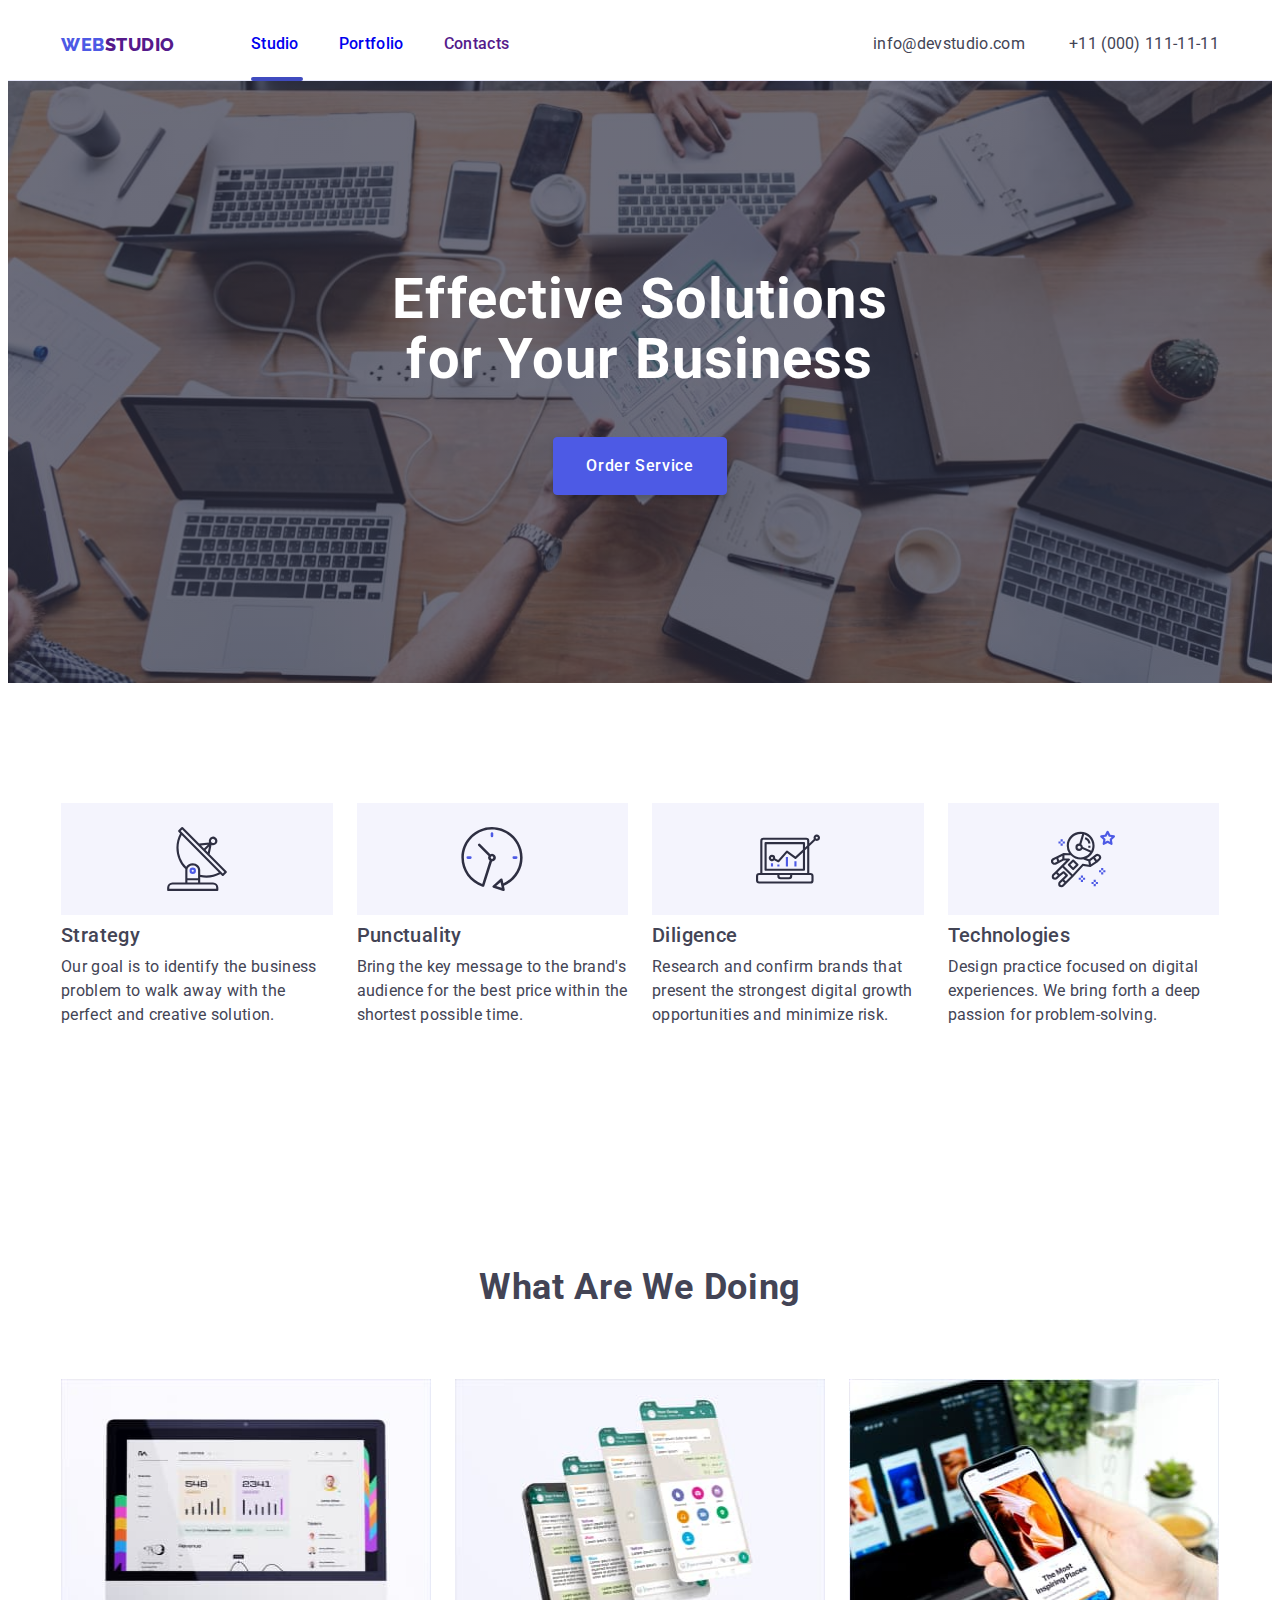
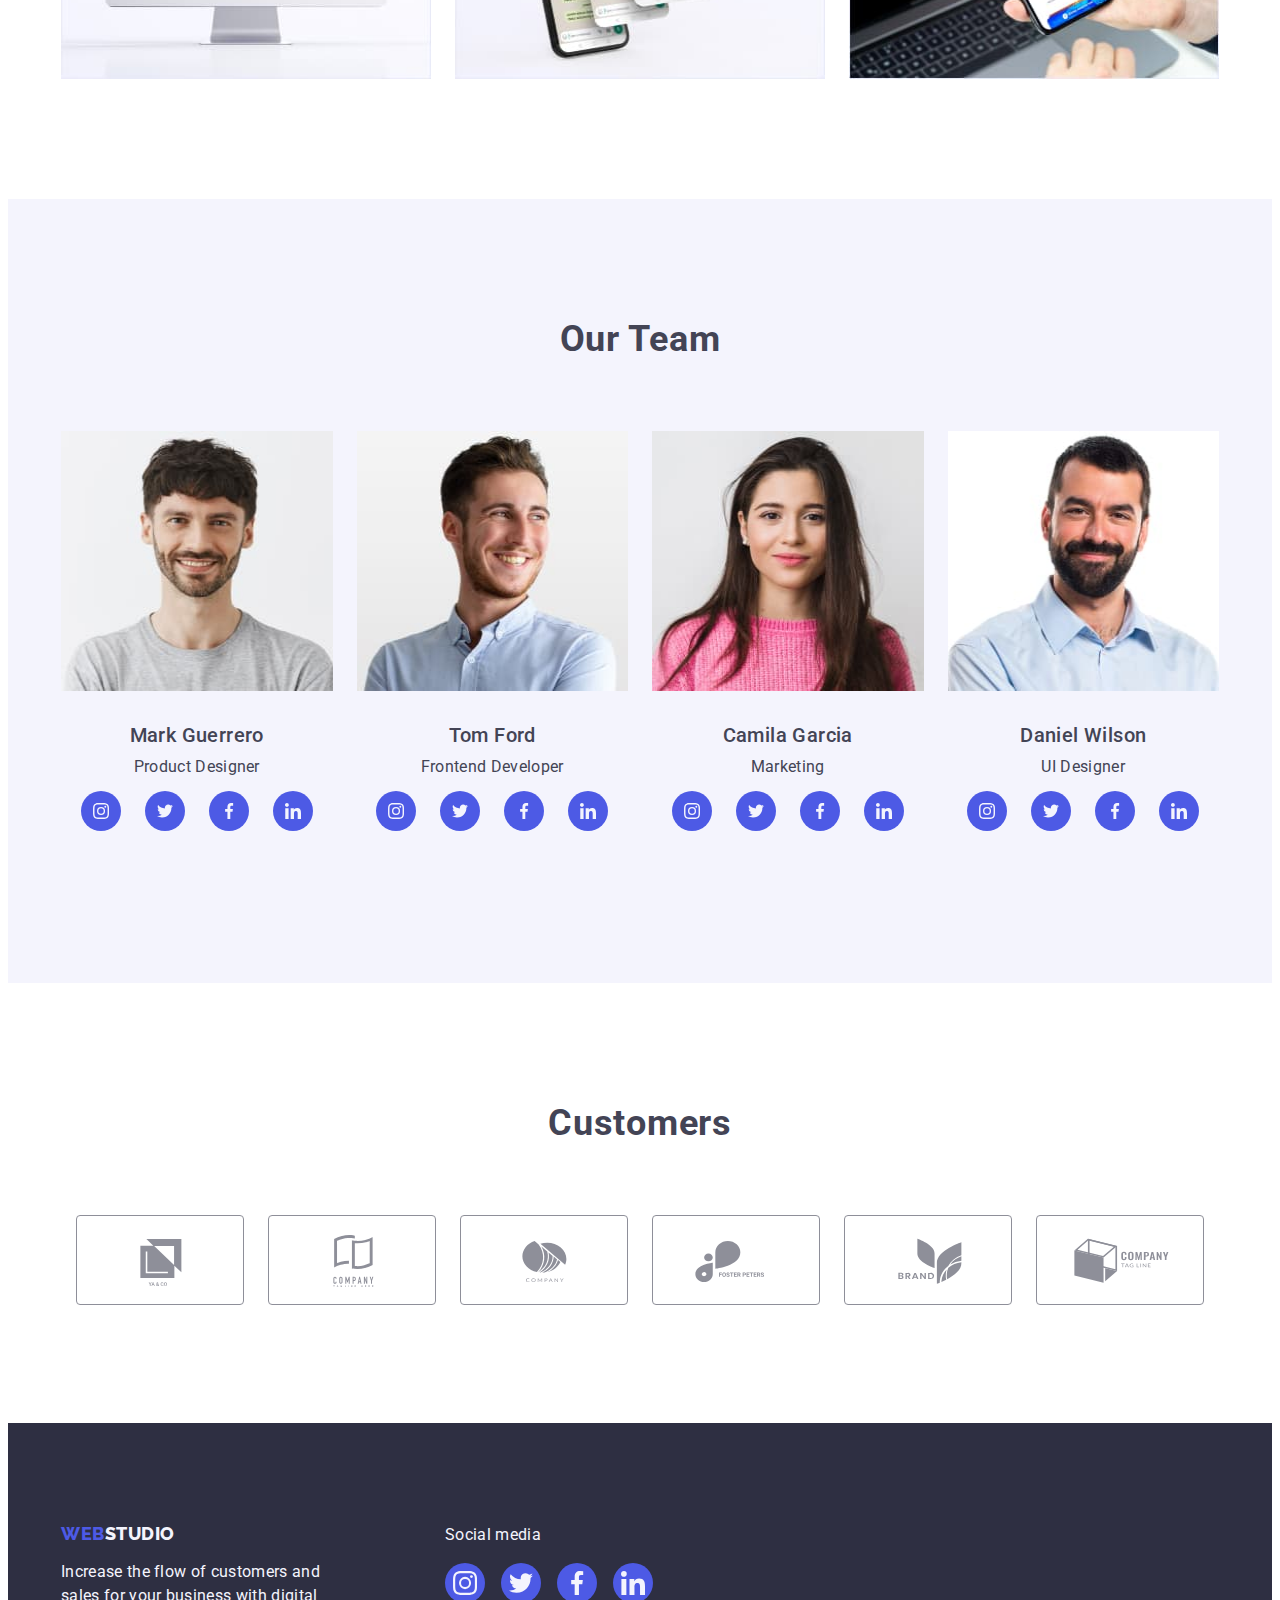
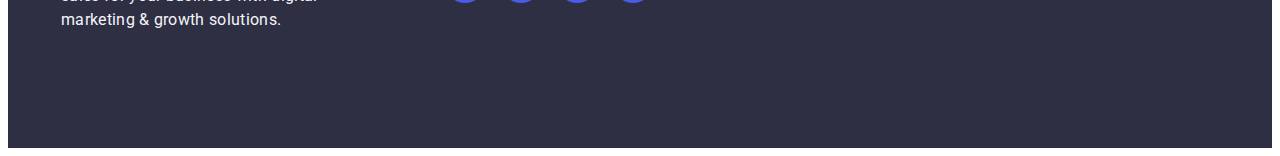
==== commit bc49fb11: "+" ====
--- a/index.html
+++ b/index.html
@@ -331,45 +331,45 @@
           <ul class="customers-list">
             <li class="customers-list-item">
               <a href="" class="customers-link">
-                <svg width="104" height="56">
+                <svg class="customers-svg"  width="104" height="56">
                   <use href="./images/symbol-defs.svg#icon-Client-1"></use>
                 </svg>
               </a>
             </li>
             <li class="customers-list-item">
               <a href="" class="customers-link">
-                <svg width="104" height="56">
-                  <use href="./images/symbol-defs.svg#icon-Client-1"></use>
+                <svg class="customers-svg" width="104" height="56">
+                  <use href="./images/symbol-defs.svg#icon-Client-2"></use>
                 </svg>
               </a>
             </li>
 
             <li class="customers-list-item">
               <a href="" class="customers-link">
-                <svg width="104" height="56">
-                  <use href="./images/symbol-defs.svg#icon-Client-1"></use>
-                </svg>
-              </a>
-            </li>
-            <li class="customers-list-item">
-              <a href="" class="customers-link">
-                <svg width="104" height="56">
-                  <use href="./images/symbol-defs.svg#icon-Client-1"></use>
-                </svg>
-              </a>
-            </li>
-            <li class="customers-list-item">
-              <a href="" class="customers-link">
-                <svg width="104" height="56">
-                  <use href="./images/symbol-defs.svg#icon-Client-1"></use>
+                <svg class="customers-svg" width="104" height="56">
+                  <use href="./images/symbol-defs.svg#icon-Client-3"></use>
+                </svg>
+              </a>
+            </li>
+            <li class="customers-list-item">
+              <a href="" class="customers-link">
+                <svg class="customers-svg" width="104" height="56">
+                  <use href="./images/symbol-defs.svg#icon-Client-4"></use>
+                </svg>
+              </a>
+            </li>
+            <li class="customers-list-item">
+              <a href="" class="customers-link">
+                <svg class="customers-svg" width="104" height="56">
+                  <use href="./images/symbol-defs.svg#icon-Client-5"></use>
                 </svg>
               </a>
             </li>
                </li>
             <li class="customers-list-item">
               <a href="" class="customers-link">
-                <svg width="104" height="56">
-                  <use href="./images/symbol-defs.svg#icon-Client-1"></use>
+                <svg class="customers-svg" width="104" height="56">
+                  <use href="./images/symbol-defs.svg#icon-Client-6"></use>
                 </svg>
               </a>
             </li>
--- a/css/styles.css
+++ b/css/styles.css
@@ -6,6 +6,7 @@
   --cloud: #f4f4fd;
   --white: #ffffff;
   --cornflower: #e7e9fc;
+  --light-slate: #8E8F99;
 }
 img {
   width: 100%;
@@ -25,8 +26,8 @@
   /* outline: 1px solid tomato; */
   margin-right: auto;
   margin-left: auto;
+  align-items: center;
   width: 1158px;
-  align-items: center;
   padding-right: 15px;
   padding-left: 15px;
 }
@@ -170,6 +171,7 @@
   font-weight: 500;
   line-height: 24px; /* 150% */
   letter-spacing: 0.64px;
+  cursor: pointer;
 }
 .title-button:hover,
 .title-button:focus {
@@ -316,9 +318,16 @@
   padding: 120px 0;
 }
 .customers h2{
+font-size: 36px;
+font-style: normal;
+font-weight: 700;
+line-height: 40px; /* 111.111% */
+letter-spacing: 0.72px;
+text-transform: capitalize;
   margin-bottom: 72px;
 }
 .customers-list{
+  width: 1128px;
   display: flex;
   justify-content: center;
   align-items: center;
@@ -329,12 +338,20 @@
   display: flex;
   align-items: center;
   justify-content: center;
-  border: 1px solid #8e8f99;
-  border-radius: 2px;
-}
-.customers-list-item{
+  border: 1px solid var(--light-slate);
+  color: var(--light-slate);
+  border-radius: 4px;
+}
+.customers-list-item{   
   height: 88px;
   width: calc((100% - 120px)/6);
+}
+.customers-link:hover, .customers-link:focus{
+  color: var(--ocean);
+  border-color: var(--ocean);
+}
+.customers-svg{
+  fill: currentColor;
 }
 /* Підвал */
 .footer {
@@ -421,6 +438,7 @@
 .item-button:focus {
   background-color: var(--ocean);
   color: var(--white);
+  cursor: pointer;
 }
 /* Сітка з апками */
 .app-list {
